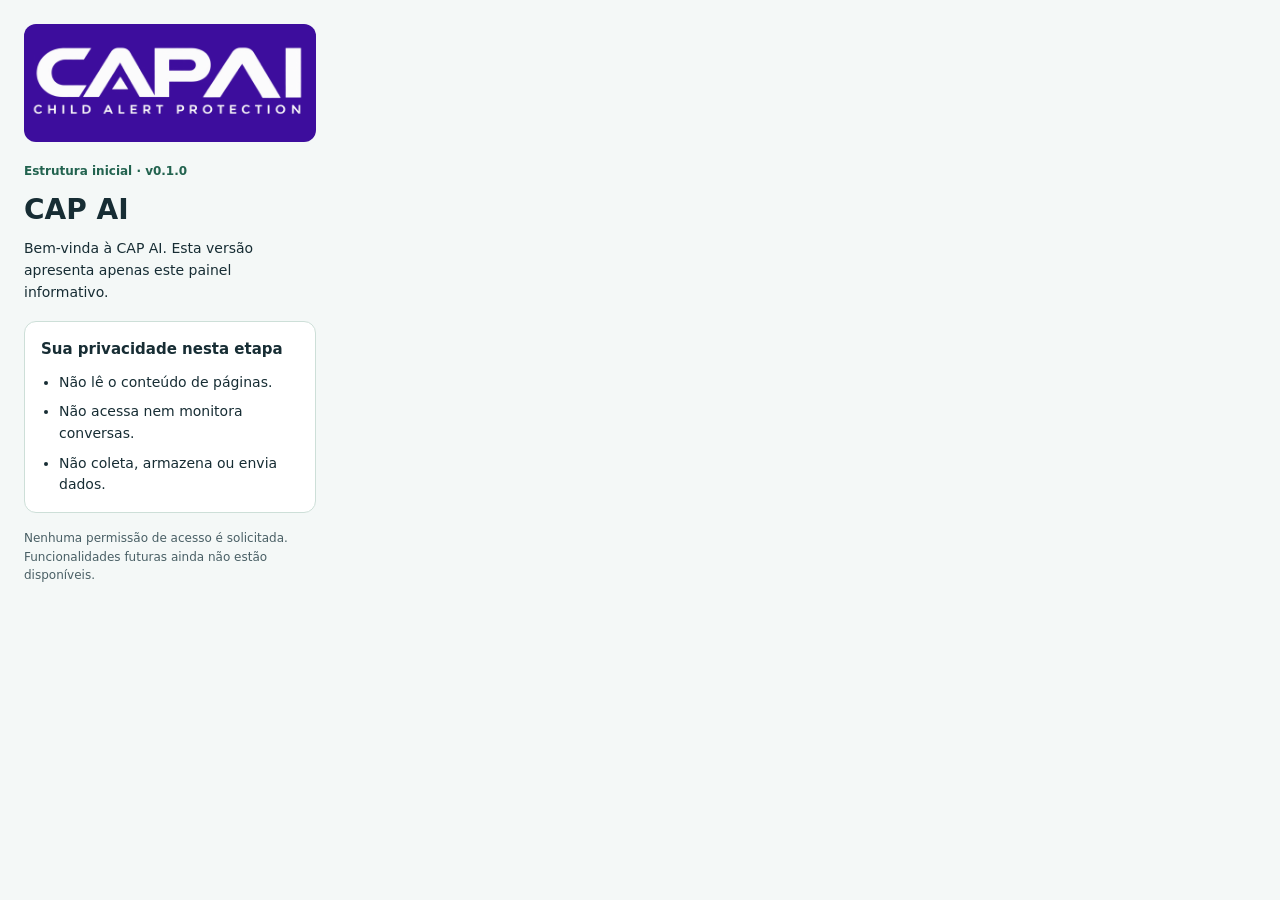
==== extension/popup.html @ 269b1a1b "Add Manifest V3 extension skeleton with CAP AI logo" ====
<!doctype html>
<html lang="pt-BR">
  <head>
    <meta charset="utf-8">
    <meta name="viewport" content="width=device-width, initial-scale=1">
    <title>CAP AI — Informações</title>
    <link rel="stylesheet" href="popup.css">
  </head>
  <body>
    <main>
      <div class="brand">
        <img src="assets/logo.png" alt="CAP AI — Child Alert Protection" width="2000" height="2000">
      </div>
      <p class="status">Estrutura inicial · v0.1.0</p>
      <h1>CAP AI</h1>
      <p>Bem-vinda à CAP AI. Esta versão apresenta apenas este painel informativo.</p>
      <section aria-labelledby="privacy-title">
        <h2 id="privacy-title">Sua privacidade nesta etapa</h2>
        <ul>
          <li>Não lê o conteúdo de páginas.</li>
          <li>Não acessa nem monitora conversas.</li>
          <li>Não coleta, armazena ou envia dados.</li>
        </ul>
      </section>
      <p class="note">Nenhuma permissão de acesso é solicitada. Funcionalidades futuras ainda não estão disponíveis.</p>
    </main>
  </body>
</html>
---- extension/popup.css ----
:root {
  color-scheme: light;
  font-family: system-ui, -apple-system, "Segoe UI", sans-serif;
  color: #172d34;
  background: #f4f8f7;
}

* { box-sizing: border-box; }

body {
  width: 340px;
  margin: 0;
  font-size: 14px;
  line-height: 1.55;
}

main { padding: 24px; }

.brand {
  position: relative;
  height: 118px;
  margin-bottom: 20px;
  overflow: hidden;
  border-radius: 12px;
}

.brand img {
  position: absolute;
  top: 50%;
  left: 50%;
  width: 160%;
  height: auto;
  display: block;
  transform: translate(-50%, -52%);
}

.status {
  margin: 0 0 12px;
  color: #22634f;
  font-size: 12px;
  font-weight: 600;
}

h1 { margin: 0 0 12px; font-size: 28px; line-height: 1.2; }
h2 { margin: 0 0 10px; font-size: 15px; }
p { margin: 0 0 18px; }

section {
  padding: 16px;
  border: 1px solid #cddfd8;
  border-radius: 12px;
  background: #fff;
}

ul { margin: 0; padding-left: 18px; }
li + li { margin-top: 8px; }
.note { margin: 16px 0 0; color: #495f65; font-size: 12px; }
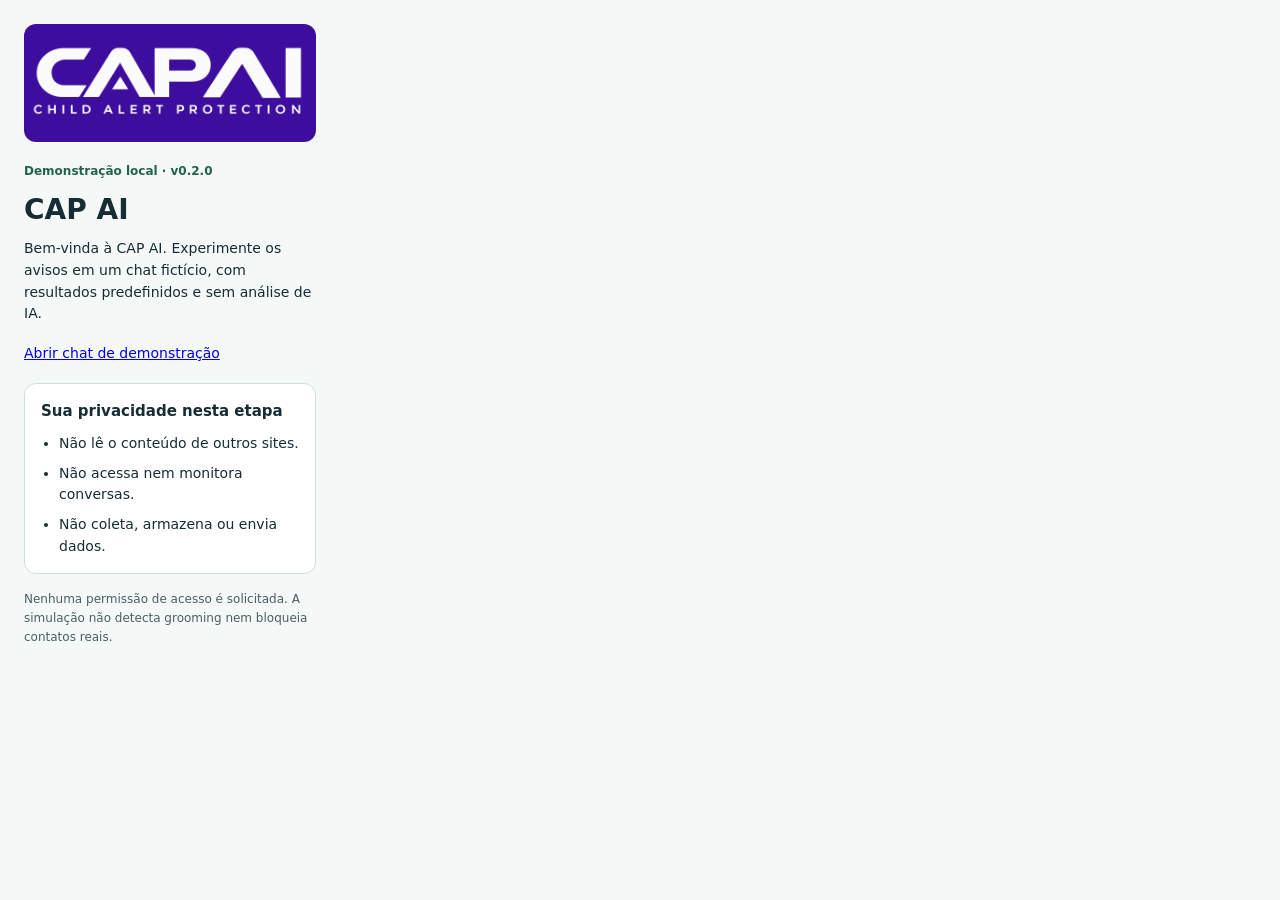
==== commit 5816ad3d: "Registra testes guiados no Edge e preserva demonstração local 0.2.0" ====
--- a/extension/popup.html
+++ b/extension/popup.html
@@ -11,18 +11,19 @@
       <div class="brand">
         <img src="assets/logo.png" alt="CAP AI — Child Alert Protection" width="2000" height="2000">
       </div>
-      <p class="status">Estrutura inicial · v0.1.0</p>
+      <p class="status">Demonstração local · v0.2.0</p>
       <h1>CAP AI</h1>
-      <p>Bem-vinda à CAP AI. Esta versão apresenta apenas este painel informativo.</p>
+      <p>Bem-vinda à CAP AI. Experimente os avisos em um chat fictício, com resultados predefinidos e sem análise de IA.</p>
+      <p><a href="demo.html" target="_blank" rel="noopener">Abrir chat de demonstração</a></p>
       <section aria-labelledby="privacy-title">
         <h2 id="privacy-title">Sua privacidade nesta etapa</h2>
         <ul>
-          <li>Não lê o conteúdo de páginas.</li>
+          <li>Não lê o conteúdo de outros sites.</li>
           <li>Não acessa nem monitora conversas.</li>
           <li>Não coleta, armazena ou envia dados.</li>
         </ul>
       </section>
-      <p class="note">Nenhuma permissão de acesso é solicitada. Funcionalidades futuras ainda não estão disponíveis.</p>
+      <p class="note">Nenhuma permissão de acesso é solicitada. A simulação não detecta grooming nem bloqueia contatos reais.</p>
     </main>
   </body>
 </html>
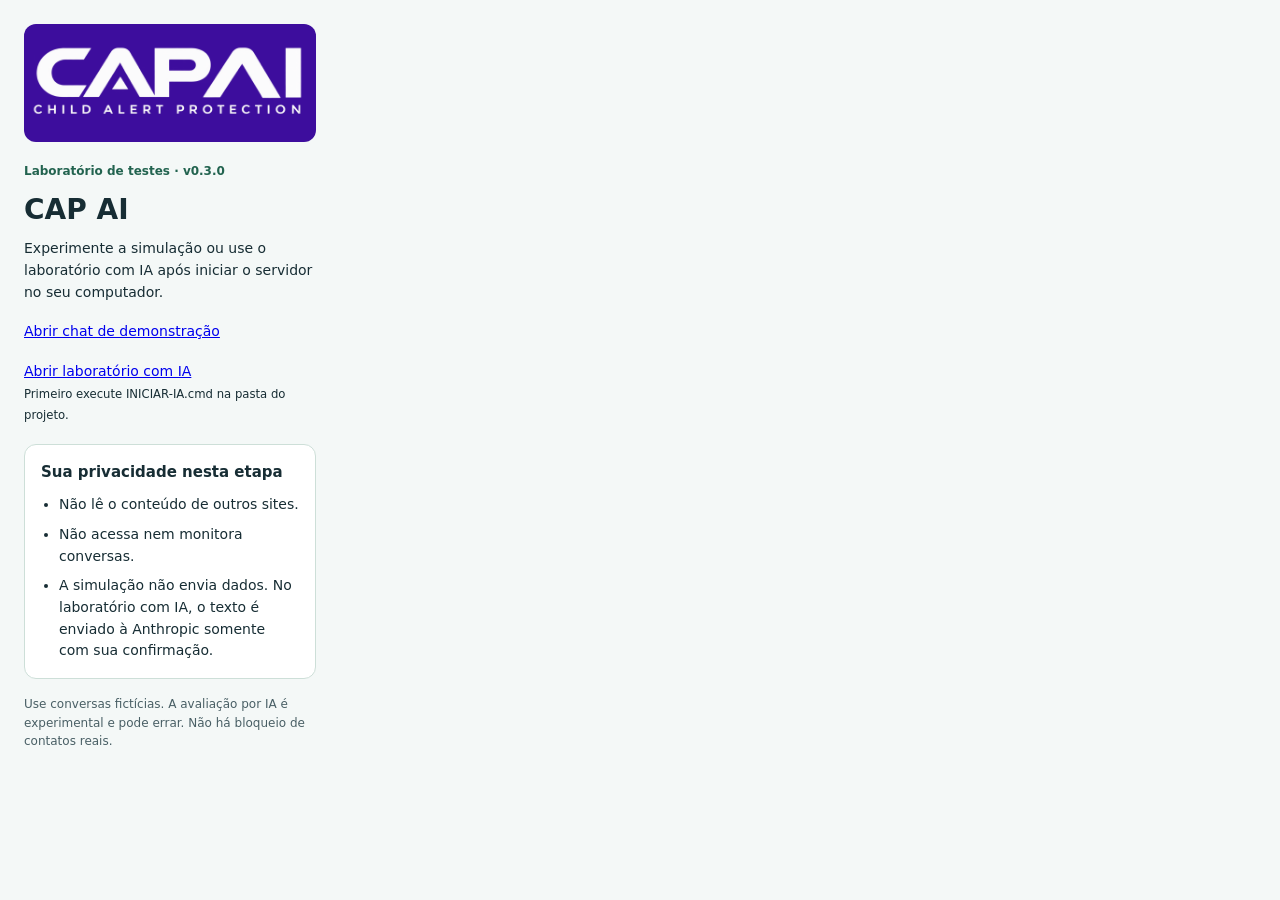
==== commit e38805ee: "Adiciona laboratório com IA e registra primeiras avaliações reais" ====
--- a/extension/popup.html
+++ b/extension/popup.html
@@ -11,19 +11,20 @@
       <div class="brand">
         <img src="assets/logo.png" alt="CAP AI — Child Alert Protection" width="2000" height="2000">
       </div>
-      <p class="status">Demonstração local · v0.2.0</p>
+      <p class="status">Laboratório de testes · v0.3.0</p>
       <h1>CAP AI</h1>
-      <p>Bem-vinda à CAP AI. Experimente os avisos em um chat fictício, com resultados predefinidos e sem análise de IA.</p>
+      <p>Experimente a simulação ou use o laboratório com IA após iniciar o servidor no seu computador.</p>
       <p><a href="demo.html" target="_blank" rel="noopener">Abrir chat de demonstração</a></p>
+      <p><a href="http://127.0.0.1:8765" target="_blank" rel="noopener noreferrer">Abrir laboratório com IA</a><br><small>Primeiro execute INICIAR-IA.cmd na pasta do projeto.</small></p>
       <section aria-labelledby="privacy-title">
         <h2 id="privacy-title">Sua privacidade nesta etapa</h2>
         <ul>
           <li>Não lê o conteúdo de outros sites.</li>
           <li>Não acessa nem monitora conversas.</li>
-          <li>Não coleta, armazena ou envia dados.</li>
+          <li>A simulação não envia dados. No laboratório com IA, o texto é enviado à Anthropic somente com sua confirmação.</li>
         </ul>
       </section>
-      <p class="note">Nenhuma permissão de acesso é solicitada. A simulação não detecta grooming nem bloqueia contatos reais.</p>
+      <p class="note">Use conversas fictícias. A avaliação por IA é experimental e pode errar. Não há bloqueio de contatos reais.</p>
     </main>
   </body>
 </html>
